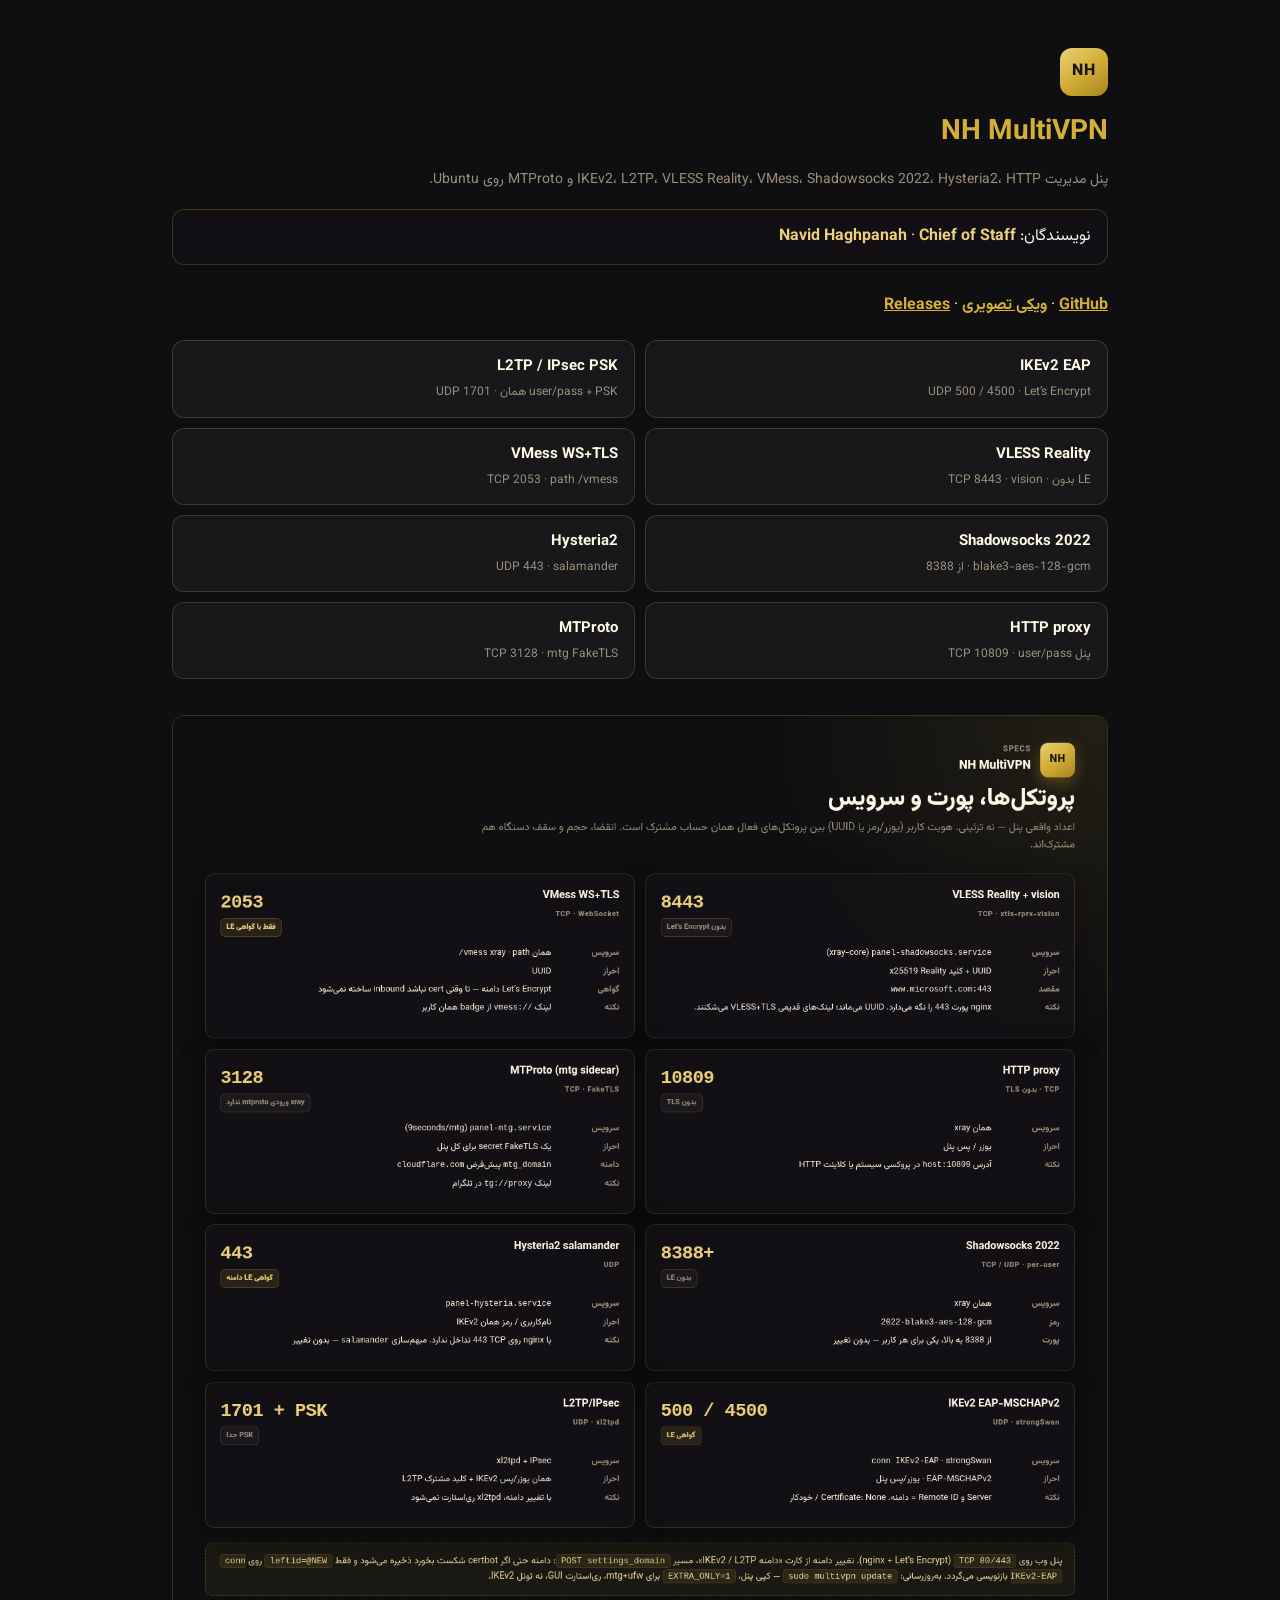
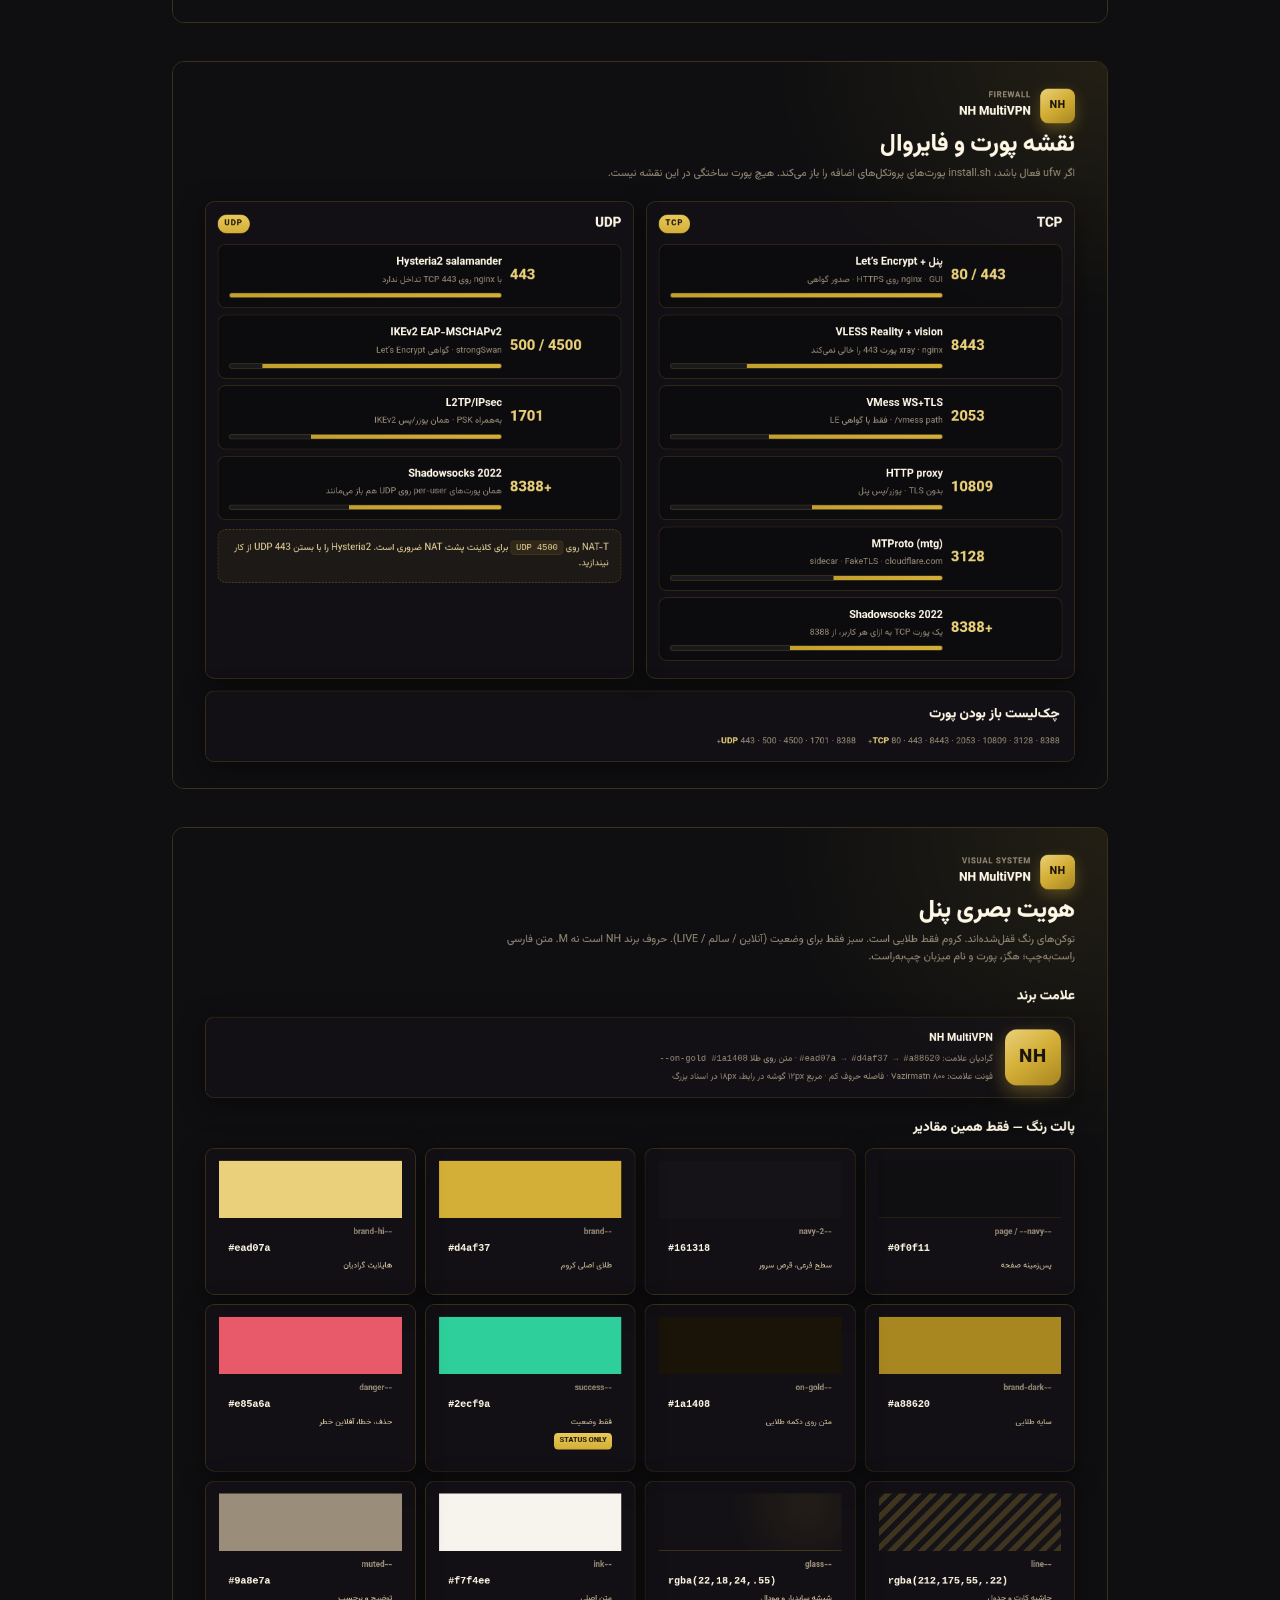
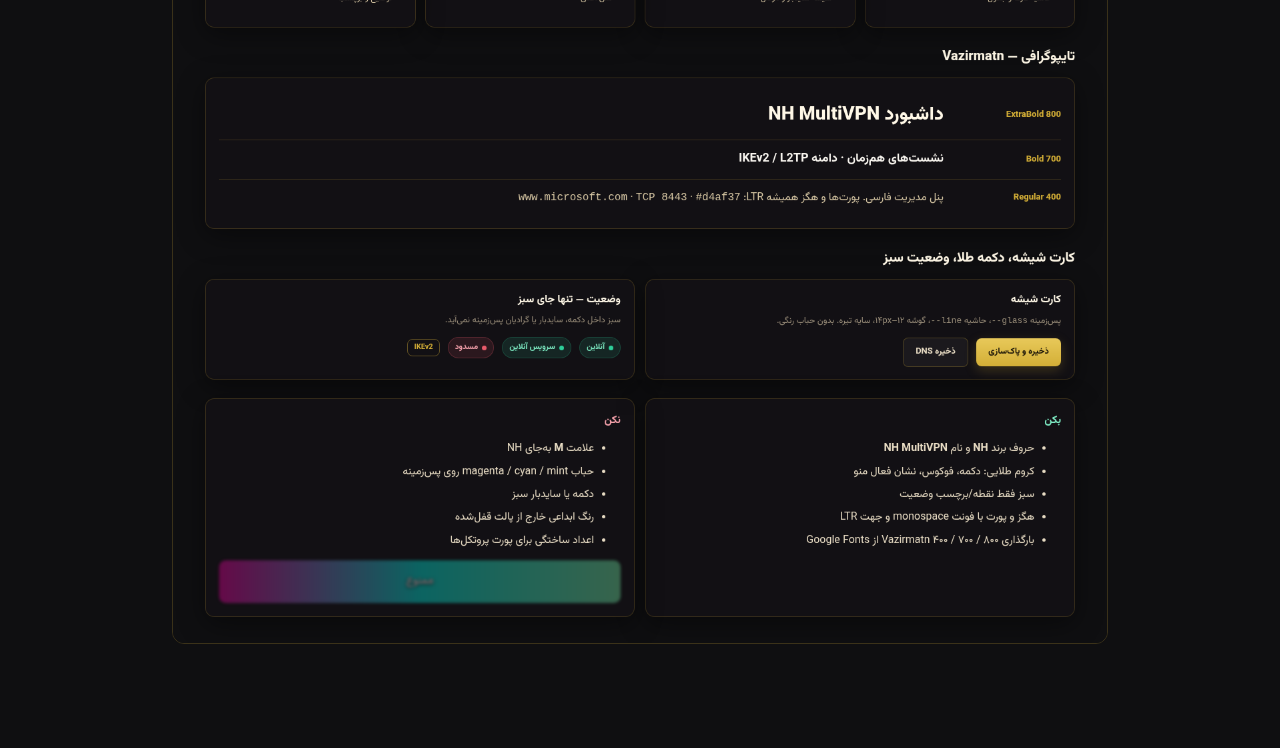
==== docs/index.html @ 32b6b62e "Pages, L2TP client guides, authors Navid Haghpanah + Chief of Staff" ====
<!doctype html>
<html lang="fa" dir="rtl">
<head>
<meta charset="utf-8">
<meta name="viewport" content="width=device-width, initial-scale=1">
<title>NH MultiVPN</title>
<link rel="stylesheet" href="https://fonts.googleapis.com/css2?family=Vazirmatn:wght@400;700;800&display=swap">
<style>
:root{--page:#0f0f11;--brand:#d4af37;--brand-hi:#ead07a;--ink:#f7f4ee;--muted:#9a8e7a;--line:rgba(212,175,55,.22);--ok:#2ecf9a}
*{box-sizing:border-box}body{margin:0;font-family:Vazirmatn,Tahoma,sans-serif;background:var(--page);color:var(--ink);line-height:1.6}
.wrap{max-width:980px;margin:0 auto;padding:48px 22px 80px}
.mark{width:48px;height:48px;display:grid;place-items:center;border-radius:12px;background:linear-gradient(145deg,#ead07a,#d4af37 48%,#a88620);color:#1a1408;font-weight:800;letter-spacing:.04em;direction:ltr}
h1{color:var(--brand);margin:14px 0 6px;font-size:28px}
.muted{color:var(--muted);font-size:14px}
.authors{margin:18px 0 28px;padding:14px 16px;border:1px solid var(--line);border-radius:12px;background:rgba(22,18,24,.55)}
.authors b{color:var(--brand-hi)}
.grid{display:grid;grid-template-columns:repeat(2,1fr);gap:10px;margin:22px 0}
.card{border:1px solid var(--line);border-radius:12px;padding:14px 16px;background:rgba(255,255,255,.04)}
.card h3{margin:0 0 4px;font-size:15px;color:#fff8e7}
.card p{margin:0;font-size:12px;color:var(--muted);direction:ltr;text-align:right}
a{color:var(--brand);font-weight:700}
img{width:100%;border-radius:12px;border:1px solid var(--line);margin:14px 0}
@media(max-width:700px){.grid{grid-template-columns:1fr}}
</style>
</head>
<body>
<div class="wrap">
  <div class="mark">NH</div>
  <h1>NH MultiVPN</h1>
  <p class="muted">پنل مدیریت IKEv2، L2TP، VLESS Reality، VMess، Shadowsocks 2022، Hysteria2، HTTP و MTProto روی Ubuntu.</p>
  <div class="authors">نویسندگان: <b>Navid Haghpanah</b> · <b>Chief of Staff</b></div>
  <p><a href="https://github.com/navidhaghpanah/multivpn-panel">GitHub</a> · <a href="WIKI.md">ویکی تصویری</a> · <a href="https://github.com/navidhaghpanah/multivpn-panel/releases">Releases</a></p>
  <div class="grid">
    <div class="card"><h3>IKEv2 EAP</h3><p>UDP 500 / 4500 · Let’s Encrypt</p></div>
    <div class="card"><h3>L2TP / IPsec PSK</h3><p>UDP 1701 · همان user/pass + PSK</p></div>
    <div class="card"><h3>VLESS Reality</h3><p>TCP 8443 · vision · بدون LE</p></div>
    <div class="card"><h3>VMess WS+TLS</h3><p>TCP 2053 · path /vmess</p></div>
    <div class="card"><h3>Shadowsocks 2022</h3><p>از 8388 · blake3-aes-128-gcm</p></div>
    <div class="card"><h3>Hysteria2</h3><p>UDP 443 · salamander</p></div>
    <div class="card"><h3>HTTP proxy</h3><p>TCP 10809 · user/pass پنل</p></div>
    <div class="card"><h3>MTProto</h3><p>TCP 3128 · mtg FakeTLS</p></div>
  </div>
  <img src="visual/protocols.png" alt="protocols">
  <img src="visual/ports.png" alt="ports">
  <img src="visual/appearance.png" alt="appearance">
</div>
</body>
</html>
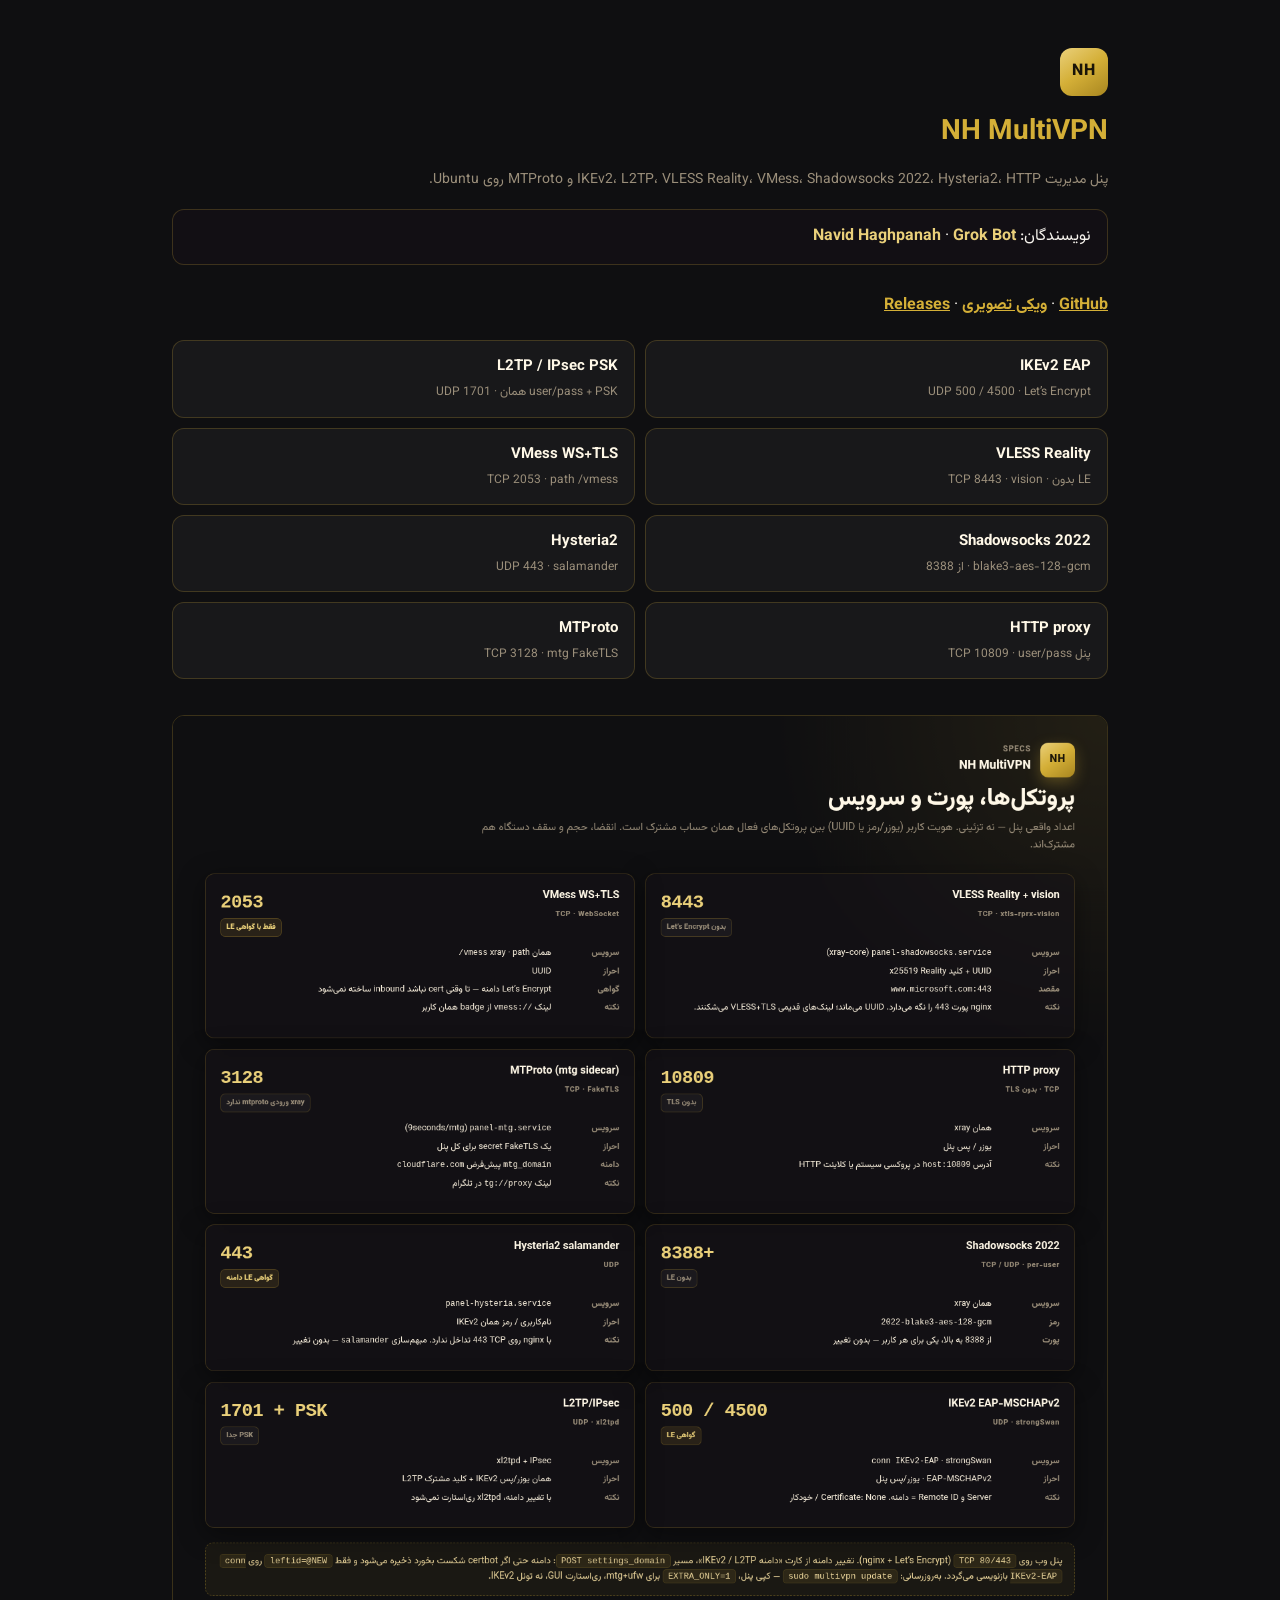
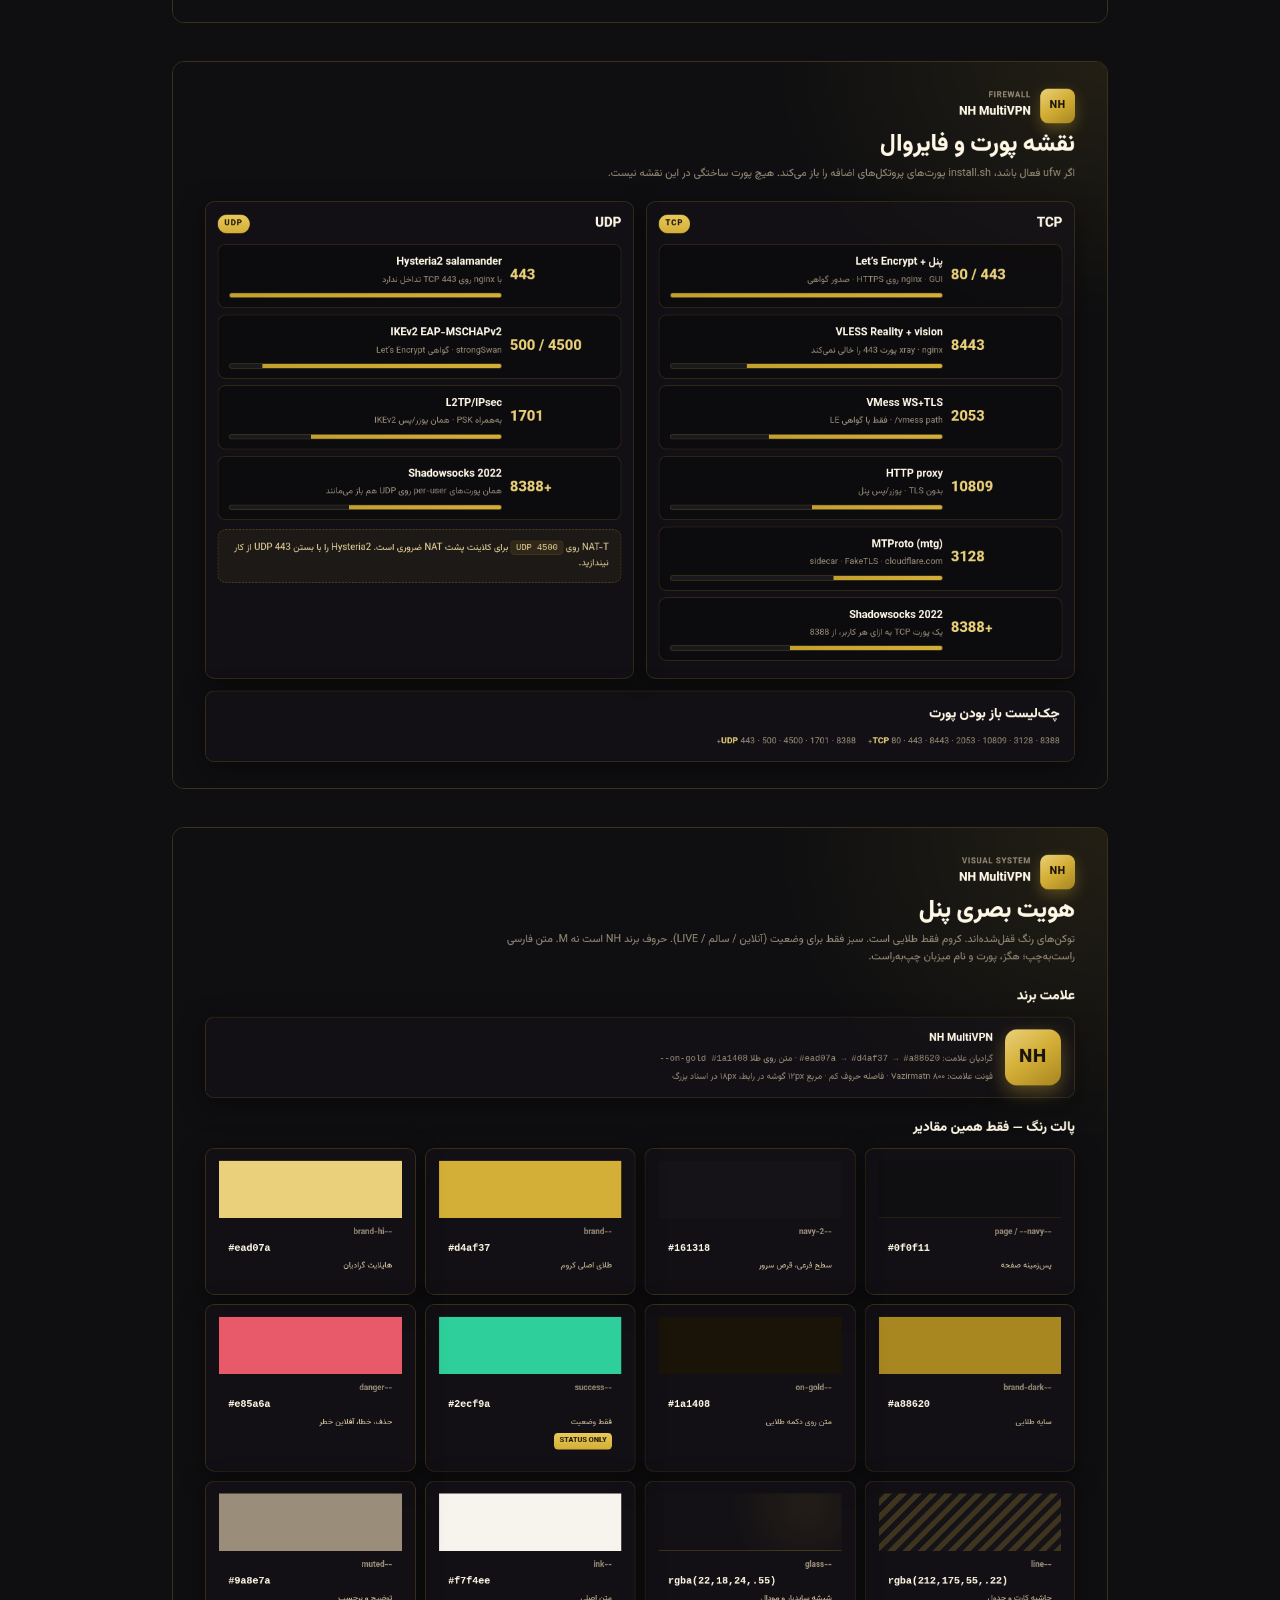
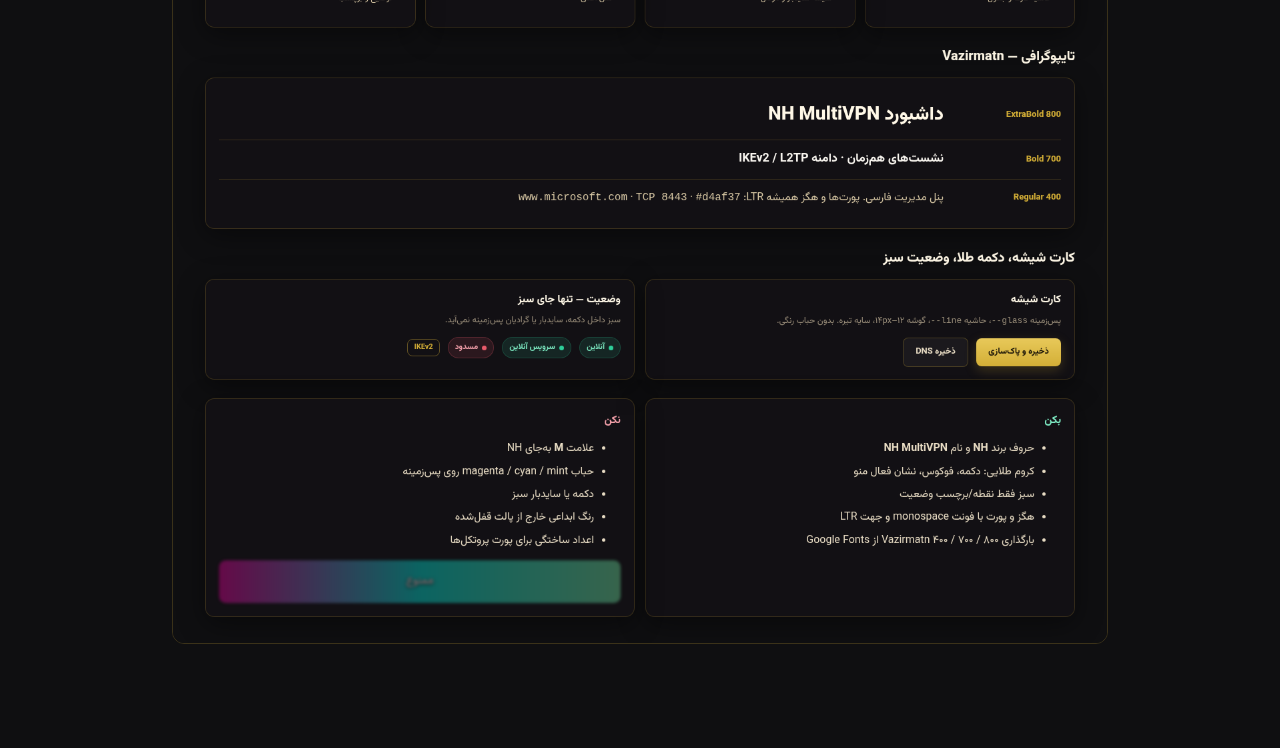
==== commit 660ef489: "Pages authors line: Grok Bot" ====
--- a/docs/index.html
+++ b/docs/index.html
@@ -28,7 +28,7 @@
   <div class="mark">NH</div>
   <h1>NH MultiVPN</h1>
   <p class="muted">پنل مدیریت IKEv2، L2TP، VLESS Reality، VMess، Shadowsocks 2022، Hysteria2، HTTP و MTProto روی Ubuntu.</p>
-  <div class="authors">نویسندگان: <b>Navid Haghpanah</b> · <b>Chief of Staff</b></div>
+  <div class="authors">نویسندگان: <b>Navid Haghpanah</b> · <b>Grok Bot</b></div>
   <p><a href="https://github.com/navidhaghpanah/multivpn-panel">GitHub</a> · <a href="WIKI.md">ویکی تصویری</a> · <a href="https://github.com/navidhaghpanah/multivpn-panel/releases">Releases</a></p>
   <div class="grid">
     <div class="card"><h3>IKEv2 EAP</h3><p>UDP 500 / 4500 · Let’s Encrypt</p></div>
